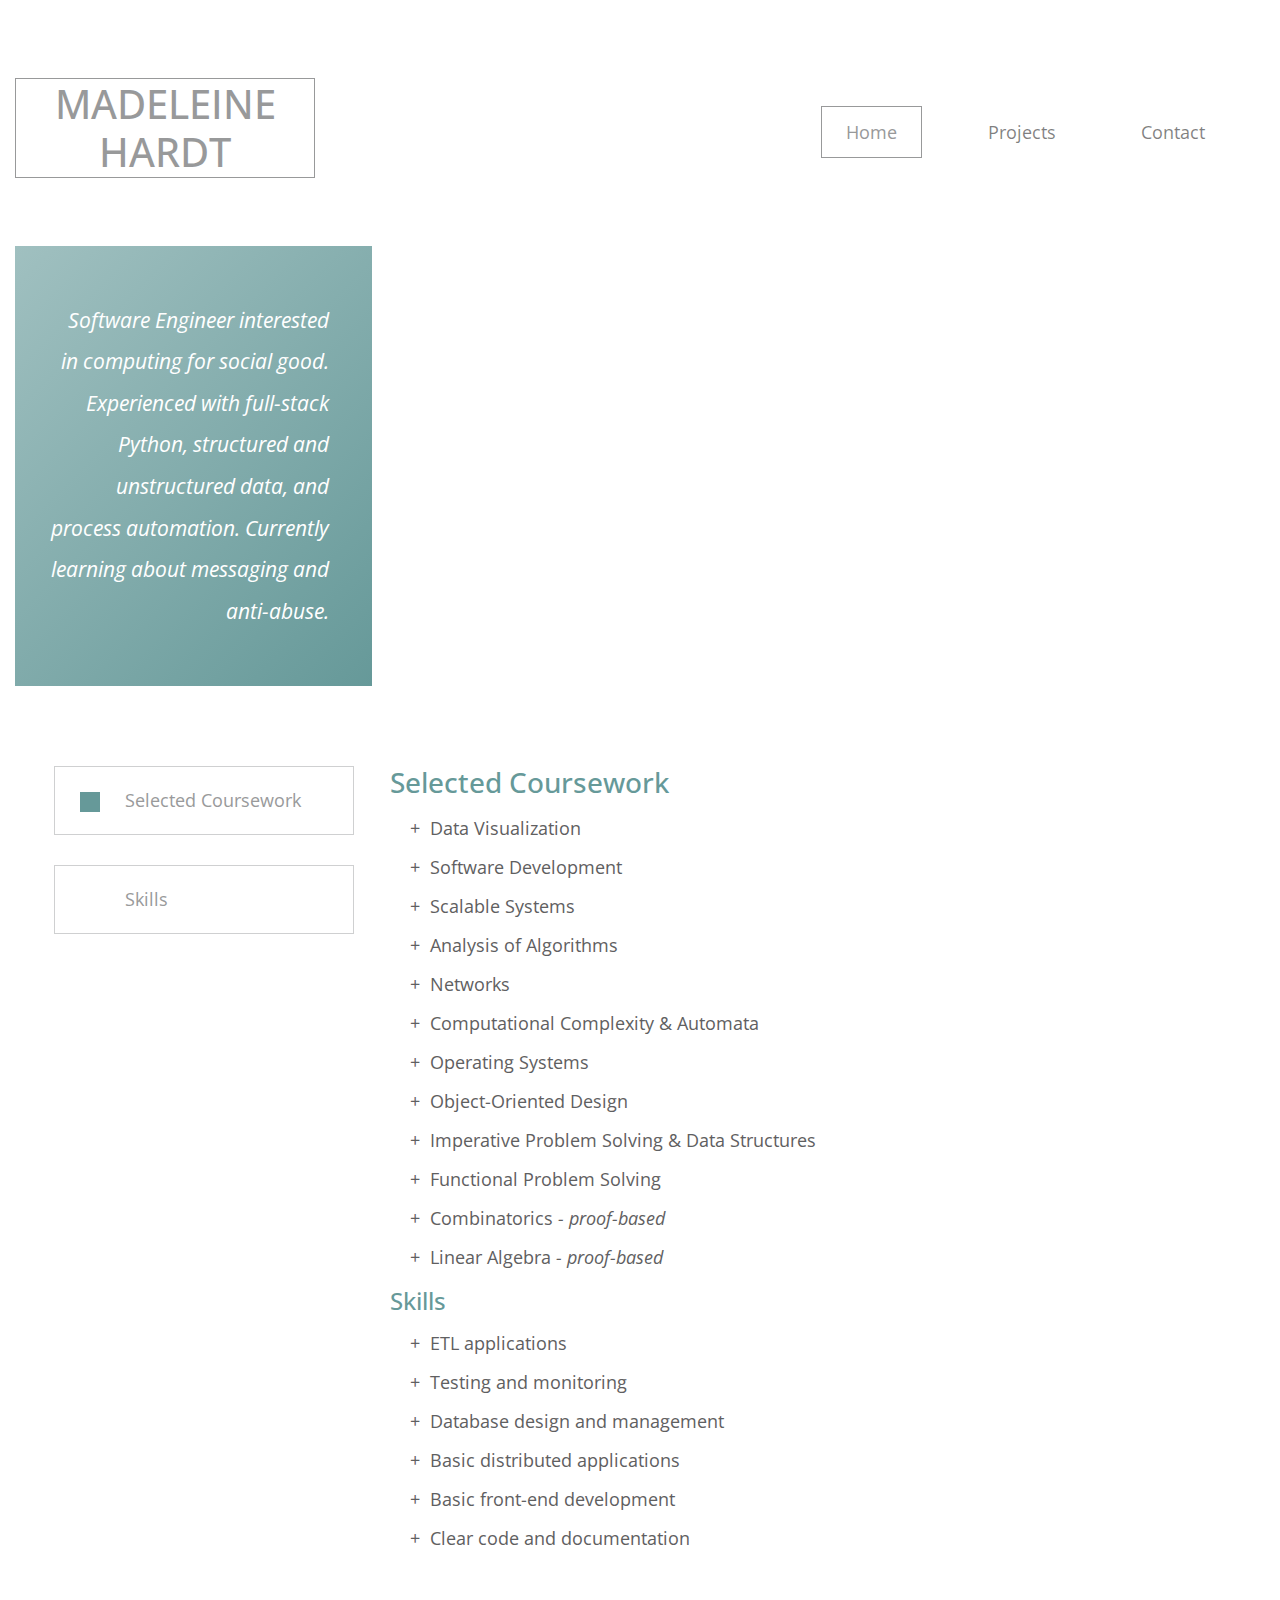
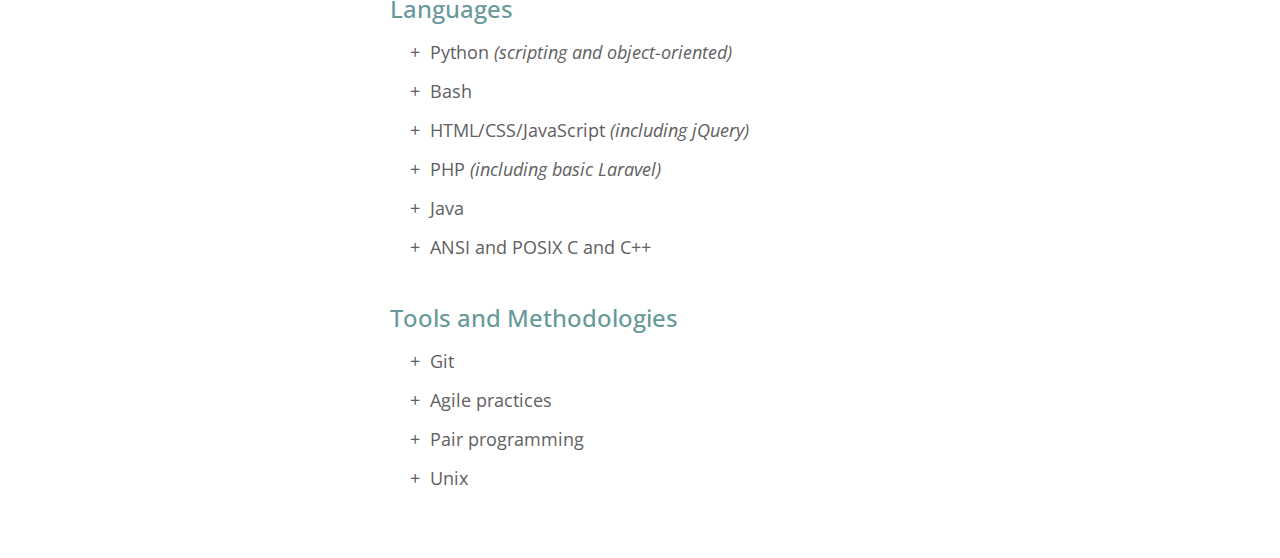
==== index.html @ 2f94a535 "Homepage" ====
<!DOCTYPE html>
<html lang="en">
  <head>
    <meta charset="UTF-8" />
    <meta name="viewport" content="width=device-width, initial-scale=1.0" />
    <meta http-equiv="X-UA-Compatible" content="ie=edge" />
    <title>Madeleine Hardt</title>
    <!--Template source: https://templatemo.com/tm-532-next-level-->
    <link rel="stylesheet" href="https://fonts.googleapis.com/css?family=Open+Sans:400,600" />
    <link rel="stylesheet" href="css/all.min.css" />
    <link rel="stylesheet" href="css/bootstrap.min.css" />
    <link rel="stylesheet" href="css/templatemo-style.css" />
  </head>
  <body>
    <div class="container-fluid">
      <div class="row tm-brand-row">
        <div class="col-lg-4 col-10">
          <div class="tm-brand-container">
            <div class="tm-brand-texts">
              <h1 class="text-uppercase tm-brand-name text-center">Madeleine Hardt</h1>
            </div>
          </div>
        </div>
        <div class="col-lg-8 col-2 tm-nav-col">
          <div class="tm-nav">
            <nav class="navbar navbar-expand-lg navbar-light tm-navbar">
              <button
                class="navbar-toggler"
                type="button"
                data-toggle="collapse"
                data-target="#navbarNav"
                aria-controls="navbarNav"
                aria-expanded="false"
                aria-label="Toggle navigation">
                <span class="navbar-toggler-icon"></span>
              </button>
              <div class="collapse navbar-collapse" id="navbarNav">
                <ul class="navbar-nav ml-auto mr-0">
                  <li class="nav-item active">
                    <div class="tm-nav-link-highlight"></div>
                    <a class="nav-link" href="index.html">Home</a>
                  </li>
                  <li class="nav-item">
                    <div class="tm-nav-link-highlight"></div>
                    <a class="nav-link" href="projects.html">
                      Projects <span class="sr-only">(current)</span></a
                    >
                  </li>
                  <li class="nav-item">
                    <div class="tm-nav-link-highlight"></div>
                    <a class="nav-link" href="contact.html">Contact</a>
                  </li>
                </ul>
              </div>
            </nav>
          </div>
        </div>
      </div>

      <div class="row tm-welcome-row">
        <div class="col-12 tm-page-cols-container">
          <div class="tm-page-col-left tm-welcome-box tm-bg-gradient">
            <p class="tm-welcome-text">
              <em>Software Engineer interested in computing for social good. Experienced with full-stack Python, structured and unstructured data, and process automation. Currently learning about messaging and anti-abuse.</em>
            </p>
          </div>
          <div class="tm-page-col-right">
            <div
              class="tm-welcome-parallax"
              data-parallax="scroll"
              data-image-src="img/zdiar.jpg"
            ></div>
          </div>
        </div>
      </div>

      <section class="row tm-pt-4 tm-pb-6">
        <div class="col-12 tm-tabs-container tm-page-cols-container">
          <div class="tm-page-col-left tm-tab-links">
            <ul class="tabs clearfix" data-tabgroup="first-tab-group">
              <li>
                <a href="#tab1" class="active">
                  <div class="tm-tab-icon"></div>
                 Selected Coursework
                </a>
              </li>
              <li>
                <a href="#tab2" class="">
                  <div class="tm-tab-icon"></div>
                Skills
                </a>
              </li>
            </ul>
					</div>
          <div class="tm-page-col-right tm-tab-contents">
            <div id="first-tab-group" class="tabgroup">
              <div id="tab1">
                <div class="text-content">
                  <h3 class="tm-text-secondary tm-mb-1">
                    Selected Coursework
                  </h3>
                  <p class="tm-mb-1">
                    <ul class="tm-list-plus">
                      <li>Data Visualization</li>
                      <li>Software Development</li>
                      <li>Scalable Systems</li>
                      <li>Analysis of Algorithms</li>
                      <li>Networks</li>
                      <li>Computational Complexity & Automata</li>
                      <li>Operating Systems</li>
                      <li>Object-Oriented Design</li>
                      <li>Imperative Problem Solving & Data Structures</li>
                      <li>Functional Problem Solving</li>
                      <li>Combinatorics <em>- proof-based</em></li>
                      <li>Linear Algebra <em>- proof-based</em></li>
                    </ul>
                  </p>
                </div>
              </div>
              <div id="tab2">
                <div class="text-content">
                  <h4 class="tm-text-secondary tm-mb-1">Skills</h4>
                  <p class="tm-mb-1">
                    <ul class="tm-list-plus">
                      <li>ETL applications</li>
                      <li>Testing and monitoring</li>
                      <li>Database design and management</li>
                      <li>Basic distributed applications</li>
                      <li>Basic front-end development</li>
                      <li>Clear code and documentation</li>
                    </ul>
                  </p>
                </div><br>
                <div class="text-content">
                  <h4 class="tm-text-secondary tm-mb-1">Languages</h4>
                  <p class="tm-mb-1">
                    <ul class="tm-list-plus">
                      <li>Python <em>(scripting and object-oriented)</em></li>
                      <li>Bash</li>
                      <li>HTML/CSS/JavaScript <em>(including jQuery)</em></li>
                      <li>PHP <em>(including basic Laravel)</em></li>
                      <li>Java</li>
                      <li>ANSI and POSIX C and C++</li>
                    </ul>
                  </p>
                </div><br>
                <div class="text-content">
                  <h4 class="tm-text-secondary tm-mb-1">Tools and Methodologies</h4>
                  <p class="tm-mb-1">
                    <ul class="tm-list-plus">
                      <li>Git</li>
                      <li>Agile practices</li>
                      <li>Pair programming</li>
                      <li>Unix</li>
                    </ul>
                  </p>
                </div>
              </div>
            </div>
          </div>
        </div>
      </section>
      <!-- <footer class="row tm-page-footer tm-copyright-text">
          Template adapted from <em>Template Mo</em>
      </footer> -->
    </div>

    <script src="js/jquery.min.js"></script>
    <script src="js/parallax.min.js"></script>
    <script src="js/bootstrap.min.js"></script>
    <script>
      $(function() {
        // Tabs
        $(".tabgroup > div").hide();
        $(".tabgroup > div:first-of-type").show();
        $(".tabs a").click(function(e) {
          e.preventDefault();
          var $this = $(this),
            tabgroup = "#" + $this.parents(".tabs").data("tabgroup"),
            others = $this
              .closest("li")
              .siblings()
              .children("a"),
            target = $this.attr("href");
          others.removeClass("active");
          $this.addClass("active");
          $(tabgroup)
            .children("div")
            .hide();
          $(target).show();

          // Scroll to tab content (for mobile)
          if ($(window).width() < 992) {
            $("html, body").animate(
              {
                scrollTop: $("#first-tab-group").offset().top
              },
              200
            );
          }
        });
      });
    </script>
  </body>
</html>
---- css/templatemo-style.css ----
/*

Next Level CSS Template

https://templatemo.com/tm-532-next-level

	COLORS:
		Primary: #ca9acd
		Secondary: #669999
    Gray: #CFD0D1

  SPACING:
    pt = padding top
    pb = padding bottom
    mb = margin bottom

    1 = 15px
    2 = 20
    3 = 30
    4 = 40
    5 = 45
    6 = 50
    7 = 55
*/

/*	Overrides */

html { scroll-behavior: smooth; }

body {
  font-family: "Open Sans", Arial, Helvetica, sans-serif;
  font-size: 18px;
  font-weight: 400;
  overflow-x: hidden;
  padding-top: 78px;
  color: #5f6061;
}

p { line-height: 2; }
a, button { transition: all 0.3s ease; }
a:hover { text-decoration: none; }
label { margin-bottom: 0; }
input { padding: 13px 20px; }

ul {
  margin-left: 20px;
  padding: 0;
}

.btn {
  font-size: 1.1rem;
  padding: 15px 25px;
  border-radius: 0;
}

.btn-primary {
  background-color: #659acd;
  border: none;
}

.btn-secondary {
	background-color: #669999;
	border: none;
}

/* end Overrides */

/* Page Layout */
.container-fluid { max-width: 1430px; }

.tm-page-cols-container {
  display: flex;
  justify-content: space-between;
}

.tm-page-col-left {
  width: 28.56%;
  max-width: 400px;
}

.tm-page-col-right {
  width: 70%;
  margin-left: auto;
  margin-right: 0;
}

.tm-home-section-2-left { padding-right: 40px; }
.tm-home-section-2-right { padding-left: 40px; }

.tm-pt-4 { padding-top: 40px; }
.tm-pt-5 { padding-top: 45px; }
.tm-pt-7 { padding-top: 55px; }
.tm-pb-6 { padding-bottom: 50px; }
.tm-mb-1 { margin-bottom: 15px; }
.tm-mb-2 { margin-bottom: 20px; }
.tm-mb-3 { margin-bottom: 30px; }
.tm-mb-4 { margin-bottom: 40px; }
.tm-mb-5 { margin-bottom: 45px; }
.tm-mb-6 { margin-bottom: 50px; }

.tm-center-child {
  display: flex;
  align-items: center;
  justify-content: center;
}

@media (max-width: 767px) {
  .tm-home-section-2-left {
    padding-right: 15px;
    margin-bottom: 80px;
  }

  .tm-home-section-2-right {
    padding-left: 15px;
  }

  .tm-home-section-2-left,
  .tm-home-section-2-right {
    max-width: 660px;
  }
}

@media (max-width: 991px) {
  .tm-page-col-left {
    width: 100%;
    max-width: 100%;
  }

  .tm-page-col-right { width: 100%; }
}
/* end Page Layout */

/* Colors */

.tm-text-secondary { color: #669999; }
.tm-bg-primary { background-color: #ca9acd; }
.tm-bg-gradient {
  background: linear-gradient(
    135deg,
    #a0c0c0 0%,
    #669999 100%
  ); /* W3C, IE10+, FF16+, Chrome26+, Opera12+, Safari7+ */
}
.tm-bg-black-transparent {
  background-color: rgba(15, 29, 32, 0.6);
  color: white;
}

/* end Colors */

.tm-brand-row { padding-bottom: 30px; }

.tm-welcome-row {
  padding-top: 30px;
  padding-bottom: 40px;
}

.tm-brand-name {
  color: #98999a;
  width: 300px;
  height: 100px;
  border: 1px solid #98999a;
  display: flex;
  align-items: center;
  justify-content: center;
}

@media (max-width: 399px) {
  .tm-brand-name {
    font-size: 2em;
    width: 250px;
    margin-right: 10px;
  }
}

/* Navbar */

.tm-nav-col {
  display: flex;
  align-items: center;
  justify-content: flex-end;
}

.navbar-expand-lg .navbar-nav .nav-link {
  width: 101px;
  height: 52px;
  border: 1px solid transparent;
  text-align: center;
  margin-left: 25px;
  margin-right: 25px;
  display: flex;
  justify-content: center;
  align-items: center;
}

.navbar-light .navbar-nav .nav-link:focus,
.navbar-light .navbar-nav .nav-link:hover,
.navbar-light .navbar-nav .nav-item.active .nav-link {
  border: 1px solid #98999a;
  color: #98999a;
}

.navbar-light .navbar-nav .active > .nav-link,
.navbar-light .navbar-nav .nav-link.active,
.navbar-light .navbar-nav .nav-link.show,
.navbar-light .navbar-nav .show > .nav-link {
  color: #98999a;
}

@media (max-width: 991px) {
  .tm-nav { position: relative; }

  #navbarNav {
    position: absolute;
    top: 52px;
    padding-top: 5px;
    padding-bottom: 5px;
    background-color: rgba(255, 255, 255, 0.9);
    -webkit-box-shadow: 0px 1px 5px 0px rgba(0, 0, 0, 0.15);
    -moz-box-shadow: 0px 1px 5px 0px rgba(0, 0, 0, 0.15);
    box-shadow: 0px 1px 5px 0px rgba(0, 0, 0, 0.15);
    z-index: 1001;
  }

  .tm-navbar {
    background-color: transparent;
    justify-content: flex-end;
    padding-right: 0;
  }

  .navbar-toggler {
    background-color: rgba(255, 255, 255, 0.8);
    background-color: rgba(255, 255, 255, 0.9);
    -webkit-box-shadow: 0px 0px 5px 0px rgba(0, 0, 0, 0.15);
    -moz-box-shadow: 0px 0px 5px 0px rgba(0, 0, 0, 0.15);
    box-shadow: 0px 0px 5px 0px rgba(0, 0, 0, 0.15);
  }

  .navbar-expand-lg .navbar-nav .nav-link {
    height: 45px;
    margin: 5px 15px;
  }
}

/* end Navbar */

ul.tm-list-plus li {
  list-style: none;
  margin-bottom: 12px;
}

ul.tm-list-plus li:before {
  content: "+";
  margin-right: 10px;
}

/* Welcome */
.tm-welcome-box {
  height: 440px;
  display: flex;
  align-items: center;
  justify-content: center;
}

.tm-welcome-parallax {
  min-height: 440px;
  background: transparent;
}

.tm-small-parallax {
  min-height: 240px;
  background: transparent;
}

.tm-welcome-text {
  max-width: 320px;
  width: 100%;
  padding: 15px 25px 15px 15px;
  color: white;
  font-size: 1.3rem;
  margin-bottom: 0;
  text-align: right;
}

@media (max-width: 991px) {
  .tm-welcome-box {
    margin-bottom: 20px;
    height: auto;
    min-height: 250px;
  }

  .tm-page-cols-container { flex-direction: column; }
}

/* Call to Action */

#tmCallToAction {
  padding-top: 50px;
  padding-bottom: 40px;
}

.tm-call-to-action-box {
  color: #5f6061;
  border: 1px solid #cfd0d1;
  padding: 50px 63px 65px;
  display: flex;
  align-items: center;
}

.tm-call-to-action-icon {
  padding: 25px 28px;
  border: 1px solid #cfd0d1;
  border-radius: 50%;
  color: #bbbcbe;
}

.tm-call-to-action-title { margin-bottom: 30px; }
.tm-call-to-action-text { margin-left: 65px; }
.tm-call-to-action-description { margin-bottom: 35px; }

.tm-call-to-action-form .tm-email-input {
  max-width: 352px;
  width: 100%;
  margin: 0 15px 15px 0;
}

@media (max-width: 660px) {
  .tm-call-to-action-box { flex-direction: column; }

  .tm-call-to-action-text {
    margin-left: 0;
    margin-top: 50px;
  }
}


/* Copyright and Page Footer */
.tm-copyright-text { font-size: 0.75rem; }
.tm-copyright-link { color: #5f6061; }
.tm-page-footer {
  padding-left: 10px;
  padding-bottom: 10px;
}

/* end Copyright and Page Footer */

/* About Page */
.tabs { list-style: none; }

.tabs > li > a {
  border: 1px solid #cfd0d1;
  color: #999a9b;
  padding: 20px 25px;
  display: block;
  max-width: 300px;
  margin: 0 auto 30px;
}

.tm-tab-icon {
  width: 20px;
  height: 20px;
  display: inline-block;
  background-color: transparent;
  vertical-align: middle;
  margin-right: 20px;
  transition: all 0.3s ease;
}

.tabs > li > a.active .tm-tab-icon,
.tabs > li > a:hover .tm-tab-icon {
  background-color: #669999;
}

.tm-about-person { max-width: 280px; }

.tm-about-social-icon {
  width: 42px;
  height: 42px;
  margin-left: 10px;
  margin-right: 10px;
  background-color: #cfd0d1;
  color: white;
  border-radius: 50%;
  font-size: 1.4rem;
  padding-top: 10px;
  transition: all 0.3s ease;
}

.tm-about-social-link:hover > .tm-about-social-icon {
  background-color: #979899;
}

@media (max-width: 767px) {
  .tm-about-person { margin-bottom: 50px; }
}

/* Gallery */

.tm-parallax-overlay {
  padding: 40px 60px;
  width: auto;
  display: inline-block;
  text-align: center;
}

.tm-gallery {
  margin: -20px -20px 0;
  max-width: 960px;
}

.tm-gallery-item {
  width: 65%;
  margin: 11%;
}

.tm-gallery-item-sm {
  width: 30%;
  margin-left: 11%;
  margin-top: 3%
}

.filters-button-group { padding-right: 15px; }

/*
  Gallery Item Hover Effect
  https://tympanus.net/codrops/2014/06/19/ideas-for-subtle-hover-effects/
*/

/* Common style */
.tm-gallery-item figure,
.tm-gallery-item-sm figure {
	position: relative;
	float: left;
	overflow: hidden;
	margin-bottom: 0;
	background: #3085a3;
	text-align: center;
	cursor: pointer;
}

.tm-gallery-item figure img,
.tm-gallery-item-sm figure img{
	position: relative;
	display: block;
	min-height: 100%;
	max-width: 100%;
	opacity: 0.8;
}

.tm-gallery-item figure figcaption,
.tm-gallery-item-sm figure figcaption {
	padding: 1em;
	color: #fff;
	text-transform: uppercase;
	font-size: 1.25em;
	-webkit-backface-visibility: hidden;
	backface-visibility: hidden;
}

.tm-gallery-item figure figcaption::before,
.tm-gallery-item figure figcaption::after,
.tm-gallery-item-sm figure figcaption::before,
.tm-gallery-item-sm figure figcaption::after {
	pointer-events: none;
}

.tm-gallery-item figure figcaption,
.tm-gallery-item figure figcaption > a,
.tm-gallery-item-sm figure figcaption,
.tm-gallery-item-sm figure figcaption > a {
	position: absolute;
	top: 0;
	left: 0;
	width: 100%;
	height: 100%;
}

/* Anchor will cover the whole item by default */
/* For some effects it will show as a button */
.tm-gallery-item figure figcaption > a,
.tm-gallery-item-sm figure figcaption > a {
	z-index: 1000;
	text-indent: 200%;
	white-space: nowrap;
	font-size: 0;
	opacity: 0;
}

.tm-gallery-item figure h2,
.tm-gallery-item-sm figure h2 {
	word-spacing: -0.15em;
	font-weight: 300;
}

.tm-gallery-item figure h2 span ,
.tm-gallery-item-sm figure h2 span {	font-weight: 800; }

.tm-gallery-item figure h2,
.tm-gallery-item figure p
.tm-gallery-item-sm figure h2,
.tm-gallery-item-sm figure p {
	margin: 0;
}

.tm-gallery-item figure p,
.tm-gallery-item-sm figure p {
	letter-spacing: 1px;
	font-size: 68.5%;
}

/*---------------*/
/***** Bubba *****/
/*---------------*/

figure.effect-bubba {	background: #9e5406; }

figure.effect-bubba img {
	opacity: 1;
	-webkit-transition: opacity 0.35s;
	transition: opacity 0.35s;
}

figure.effect-bubba:hover img {
	opacity: 0.4;
}

figure.effect-bubba figcaption::before,
figure.effect-bubba figcaption::after {
	position: absolute;
	top: 15px;
	right: 15px;
	bottom: 15px;
	left: 15px;
	content: '';
	opacity: 0;
	-webkit-transition: opacity 0.35s, -webkit-transform 0.35s;
	transition: opacity 0.35s, transform 0.35s;
}

figure.effect-bubba figcaption::before {
	border-top: 1px solid #fff;
	border-bottom: 1px solid #fff;
	-webkit-transform: scale(0,1);
	transform: scale(0,1);
}

figure.effect-bubba figcaption::after {
	border-right: 1px solid #fff;
	border-left: 1px solid #fff;
	-webkit-transform: scale(1,0);
	transform: scale(1,0);
}

figure.effect-bubba h2 {
	font-size: 1.5rem;
	padding-top: 5%;
	-webkit-transition: -webkit-transform 0.35s;
	transition: transform 0.35s;
	-webkit-transform: translate3d(0,-20px,0);
	transform: translate3d(0,-20px,0);
}

figure.effect-bubba p {
	width: 100%;
	padding: 10px;
	opacity: 0;
	-webkit-transition: opacity 0.35s, -webkit-transform 0.35s;
	transition: opacity 0.35s, transform 0.35s;
	-webkit-transform: translate3d(0,20px,0);
	transform: translate3d(0,20px,0);
}

figure.effect-bubba:hover figcaption::before,
figure.effect-bubba:hover figcaption::after {
	opacity: 1;
	-webkit-transform: scale(1);
	transform: scale(1);
}

figure.effect-bubba:hover h2,
figure.effect-bubba:hover p {
	opacity: 1;
	-webkit-transform: translate3d(0,0,0);
	transform: translate3d(0,0,0);
}

@media (max-width: 767px) {
  .tm-gallery {
    max-width: 600px;
    margin-left: auto;
    margin-right: auto;
  }
  .tm-gallery-item ,
  .tm-gallery-item-sm { width: 46%; }

  .filters-button-group {
    padding-right: 0;
    padding-bottom: 30px;
  }
}

@media (max-width: 400px) {
  .tm-gallery { max-width: 280px; }

  .tm-gallery-item,
  .tm-gallery-item-sm {
    width: 100%;
    margin-left: 0;
    margin-right: 0;
  }
}

/* end Gallery */

/* Contact */

.tm-contact-container {
	max-width: 375px;
	padding-left: 60px;
	padding-right: 15px;
}

.tm-address-container {	margin-bottom: 95px; }

@media (max-width: 991px) and (min-width: 660px) {
	.tm-contact-container {
		max-width: 100%;
		display: flex;
	}

	.tm-address-container,
	.tm-location-container {
		width: 50%;
	}
}

.tm-form-container {
	padding-left: 90px;
	padding-right: 90px;
}

@media (max-width: 767px) {
  .tm-contact-container { padding-left: 15px; }

  .tm-form-container {
    padding-left: 15px;
    padding-right: 15px;
  }
}

#tm_contact_form {
	max-width: 524px;
	width: 100%;
	padding:40px;
}
.form-group { margin-bottom: 35px; }
.form-group-2 { margin-bottom: 65px; }

.form-control {
	padding-top: 15px;
	padding-bottom: 15px;
	height: auto;
	color: #669999;
}
.form-control::placeholder { /* Chrome, Firefox, Opera, Safari 10.1+ */
  color: #669999;
  opacity: 1; /* Firefox */
}

.form-control:-ms-input-placeholder { /* Internet Explorer 10-11 */
  color: #669999;
}

.form-control::-ms-input-placeholder { /* Microsoft Edge */
  color: #669999;
}

.tm-select {
	-webkit-appearance: none;
	-mox-appearance: none;
	font-size: 1rem;
	color: #669999;
	background: url("../img/select-arrow.png") no-repeat right center;
	background-color: transparent;
	border: none;
	border-bottom: 1px solid #98999A;
	border-radius: 0;
	width: 100%;
	height: 50px;
	padding-left: 10px;
	padding-right: 10px;
}

.tm-choices-container { display: flex; }
.tm-w-50 { width: 50%; }

@media (max-width: 450px) {
  .tm-choices-container { flex-direction: column; }

  .tm-w-50 {
    width: 100%;
    margin-bottom: 20px;
  }
}

/* Radio buttons */

[type="radio"]:not(:checked)+span, [type="radio"]:checked+span {
    position: relative;
    padding-left: 35px;
    cursor: pointer;
    display: inline-block;
    height: 25px;
    line-height: 25px;
    font-size: 1rem;
    -webkit-transition: .28s ease;
    transition: .28s ease;
    -webkit-user-select: none;
    -moz-user-select: none;
    -ms-user-select: none;
    user-select: none;
}

[type="radio"]:not(:checked) + span, [type="radio"]:checked + span {
    font-size: 18px;
    padding-left: 40px;
}
[type="radio"]:not(:checked), [type="radio"]:checked {
    position: absolute;
    opacity: 0;
    pointer-events: none;
}

[type="radio"]:not(:checked)+span:before,
[type="radio"]:not(:checked)+span:after {
    border: 2px solid #A6A7A8;
}

[type="radio"]:not(:checked)+span:before,
[type="radio"]:not(:checked)+span:after,
[type="radio"]:checked+span:before,
[type="radio"]:checked+span:after,
[type="radio"].with-gap:checked+span:before,
[type="radio"].with-gap:checked+span:after {
    border-radius: 50%;
}

[type="radio"]+span:before,
[type="radio"]+span:after {
    content: '';
    position: absolute;
    left: 0;
    top: 0;
    margin: 4px;
    width: 16px;
    height: 16px;
    z-index: 0;
    -webkit-transition: .28s ease;
    transition: .28s ease;
}

[type="radio"] + span:before,
[type="radio"] + span:after {
    border-color: #686868;
    width: 25px;
    height: 25px;
    top: -4px;
}

[type="radio"]:not(:checked)+span,
[type="radio"]:checked+span {
    position: relative;
    padding-left: 45px;
    cursor: pointer;
    display: inline-block;
    height: 25px;
    line-height: 25px;
    font-size: 1rem;
    -webkit-transition: .28s ease;
    transition: .28s ease;
    -webkit-user-select: none;
    -moz-user-select: none;
    -ms-user-select: none;
    user-select: none;
}

[type="radio"]:checked + span,
[type="checkbox"].filled-in:checked + span {
    color: #669999;
}

[type="radio"]:checked+span:before {
    border: 2px solid transparent;
}

[type="radio"]:checked+span:after,
[type="radio"].with-gap:checked+span:before,
[type="radio"].with-gap:checked+span:after {
    border: 2px solid #669999;
}

[type="radio"]:checked+span:after,
[type="radio"].with-gap:checked+span:after {
    background-color: #669999;
}

[type="radio"].with-gap:checked+span:after {
    -webkit-transform: scale(0.5);
    transform: scale(0.5);
}

/* end Radio buttons */

/* Checkbox */

[type="checkbox"]:not(:checked),
[type="checkbox"]:checked {
    position: absolute;
    opacity: 0;
    pointer-events: none;
}

[type="checkbox"]+span:not(.lever):before,
[type="checkbox"]:not(.filled-in)+span:not(.lever):after {
    content: '';
    position: absolute;
    top: 0;
    left: 0;
    width: 18px;
    height: 18px;
    z-index: 0;
    border: 2px solid #5a5a5a;
    border-radius: 1px;
    margin-top: 3px;
    -webkit-transition: .2s;
    transition: .2s;
}

[type="checkbox"].filled-in+span:not(.lever):before,
[type="checkbox"].filled-in+span:not(.lever):after {
    content: '';
    left: 0;
    position: absolute;
    -webkit-transition: border .25s, background-color .25s, width .20s .1s, height .20s .1s, top .20s .1s, left .20s .1s;
    transition: border .25s, background-color .25s, width .20s .1s, height .20s .1s, top .20s .1s, left .20s .1s;
    z-index: 1;
}

[type="checkbox"].filled-in:not(:checked)+span:not(.lever):before {
    width: 0;
    height: 0;
    border: 3px solid transparent;
    left: 6px;
    top: 10px;
    -webkit-transform: rotateZ(37deg);
    transform: rotateZ(37deg);
    -webkit-transform-origin: 100% 100%;
    transform-origin: 100% 100%;
}

[type="checkbox"].filled-in+span:not(.lever):after {
    border-radius: 2px;
}

[type="checkbox"].filled-in+span:not(.lever):before,
[type="checkbox"].filled-in+span:not(.lever):after {
    content: '';
    left: 0;
    position: absolute;
    -webkit-transition: border .25s, background-color .25s, width .20s .1s, height .20s .1s, top .20s .1s, left .20s .1s;
    transition: border .25s, background-color .25s, width .20s .1s, height .20s .1s, top .20s .1s, left .20s .1s;
    z-index: 1;
}

[type="checkbox"].filled-in:not(:checked)+span:not(.lever):after {
    height: 20px;
    width: 20px;
    background-color: transparent;
    border: 2px solid #669999;
    top: 0px;
    z-index: 0;
}

[type="checkbox"].filled-in:checked + span:not(.lever):after,
[type="checkbox"].filled-in:not(:checked) + span:not(.lever):after {
    width: 35px;
    height: 35px;
}

[type="checkbox"].filled-in:not(:checked) + span:not(.lever):after {
    border-color: #A6A7A8;
}

[type="checkbox"]+span:not(.lever) {
    position: relative;
    padding-left: 47px;
    cursor: pointer;
    display: inline-block;
    height: 35px;
    line-height: 35px;
    font-size: 1rem;
    -webkit-user-select: none;
    -moz-user-select: none;
    -ms-user-select: none;
    user-select: none;
}

[type="checkbox"]:checked+span:not(.lever):before {
    top: -4px;
    left: -5px;
    width: 12px;
    height: 22px;
    border-top: 2px solid transparent;
    border-left: 2px solid transparent;
    border-right: 2px solid #26a69a;
    border-bottom: 2px solid #26a69a;
    -webkit-transform: rotate(40deg);
    transform: rotate(40deg);
    -webkit-backface-visibility: hidden;
    backface-visibility: hidden;
    -webkit-transform-origin: 100% 100%;
    transform-origin: 100% 100%;
}

[type="checkbox"].filled-in:checked+span:not(.lever):before {
    top: 0;
    left: 1px;
    width: 8px;
    height: 13px;
    border-top: 2px solid transparent;
    border-left: 2px solid transparent;
    border-right: 2px solid #fff;
    border-bottom: 2px solid #fff;
    -webkit-transform: rotateZ(39deg);
    transform: rotateZ(39deg);
    -webkit-transform-origin: 100% 100%;
    transform-origin: 100% 100%;
}

[type="checkbox"].filled-in:checked + span:not(.lever):before {
    width: 14px;
    height: 25px;
    border-right: 3px solid #fff;
    border-bottom: 3px solid #fff;
}

[type="checkbox"].filled-in:checked+span:not(.lever):after {
    top: 0;
    width: 35px;
    height: 35px;
    border: 2px solid #26a69a;
    background-color: #26a69a;
    z-index: 0;
}

/* end Checkbox */

textarea.form-control {
  border-color: #669999;
  padding: 15px 20px;
}

.file-upload-container {
	display: flex;
	justify-content: space-between;
}

.btn-outline {
	border: 1px solid #98999A;
	color: #669999;
  cursor: pointer;
	padding: 12px 35px;
	width: 140px;
	margin-left: 20px;
}

#file_name_label { width: calc(100% - 160px); }

@media (max-width: 500px) {
  .file-upload-container { flex-direction: column; }
  #file_name_label { width: 100%; }

  .btn-outline {
    margin-left: 0;
    margin-top: 20px;
  }
}

#file_name_label::placeholder { /* Chrome, Firefox, Opera, Safari 10.1+ */
  color: #669999;
  opacity: 1; /* Firefox */
}

#file_name_label:-ms-input-placeholder { /* Internet Explorer 10-11 */
  color: #669999;
}

#file_name_label::-ms-input-placeholder { /* Microsoft Edge */
  color: #669999;
}

.tm-btn-submit {
	font-size: 1.2rem;
	padding: 12px 40px;
}

/* end Contact */
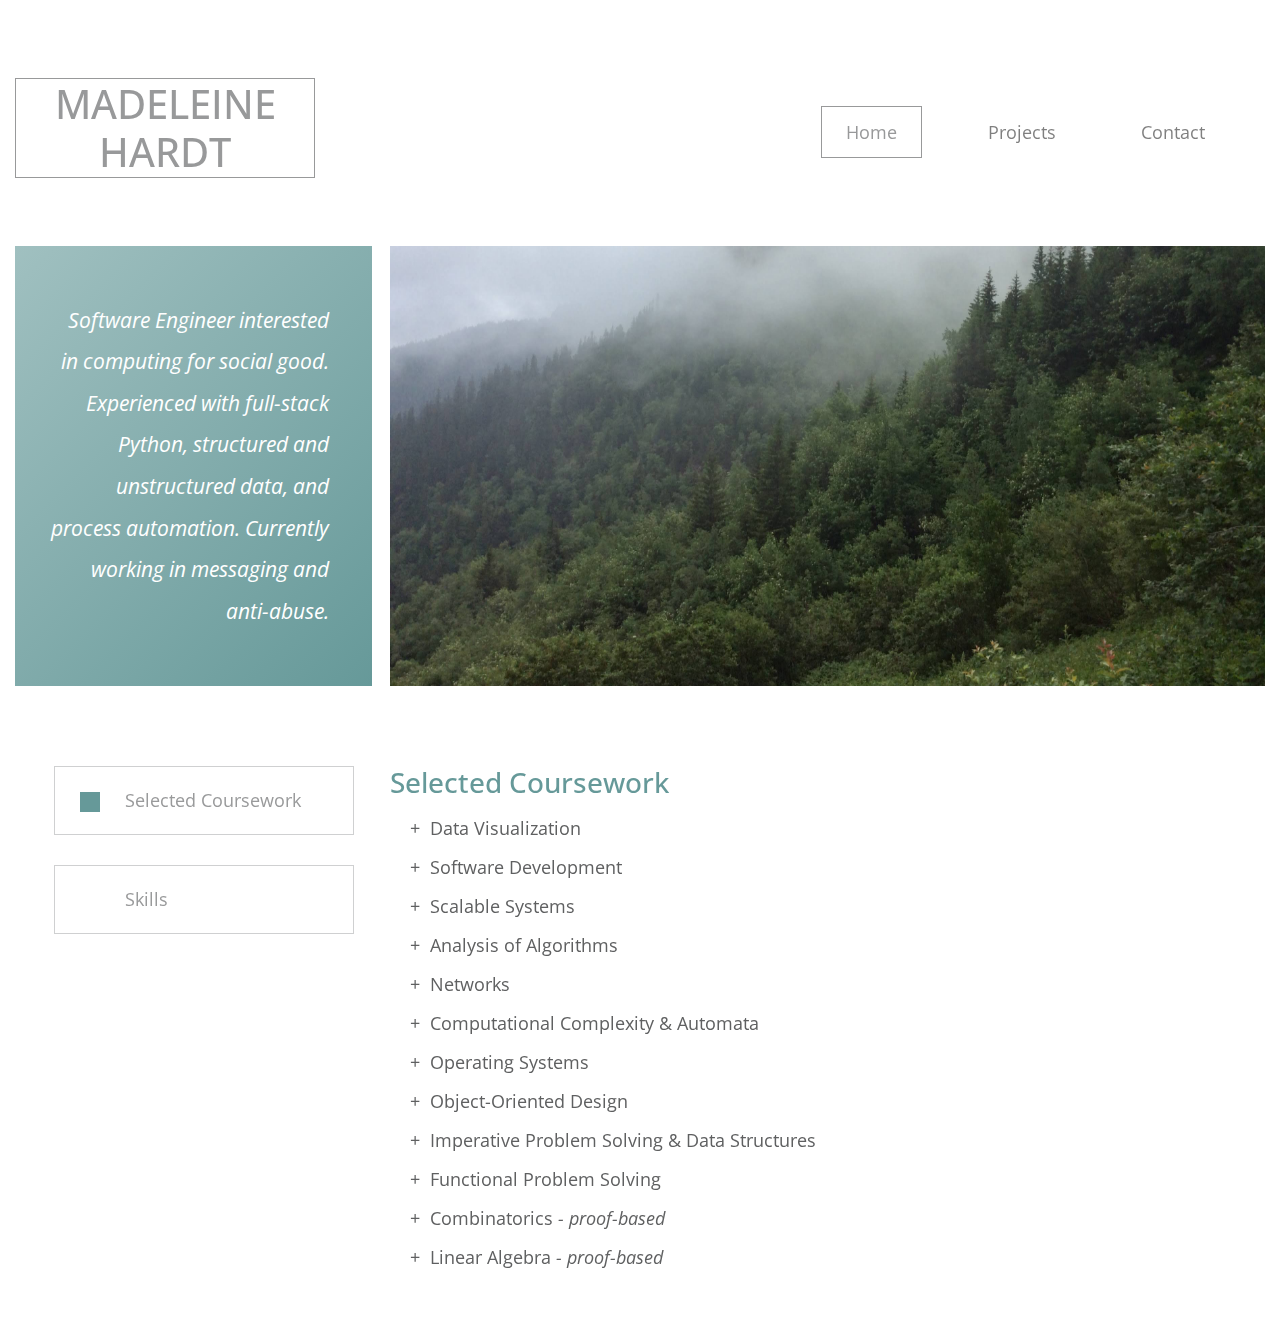
==== commit 7ab30930: "Re-wording" ====
--- a/index.html
+++ b/index.html
@@ -61,7 +61,7 @@
         <div class="col-12 tm-page-cols-container">
           <div class="tm-page-col-left tm-welcome-box tm-bg-gradient">
             <p class="tm-welcome-text">
-              <em>Software Engineer interested in computing for social good. Experienced with full-stack Python, structured and unstructured data, and process automation. Currently learning about messaging and anti-abuse.</em>
+              <em>Software Engineer interested in computing for social good. Experienced with full-stack Python, structured and unstructured data, and process automation. Currently working in messaging and anti-abuse.</em>
             </p>
           </div>
           <div class="tm-page-col-right">
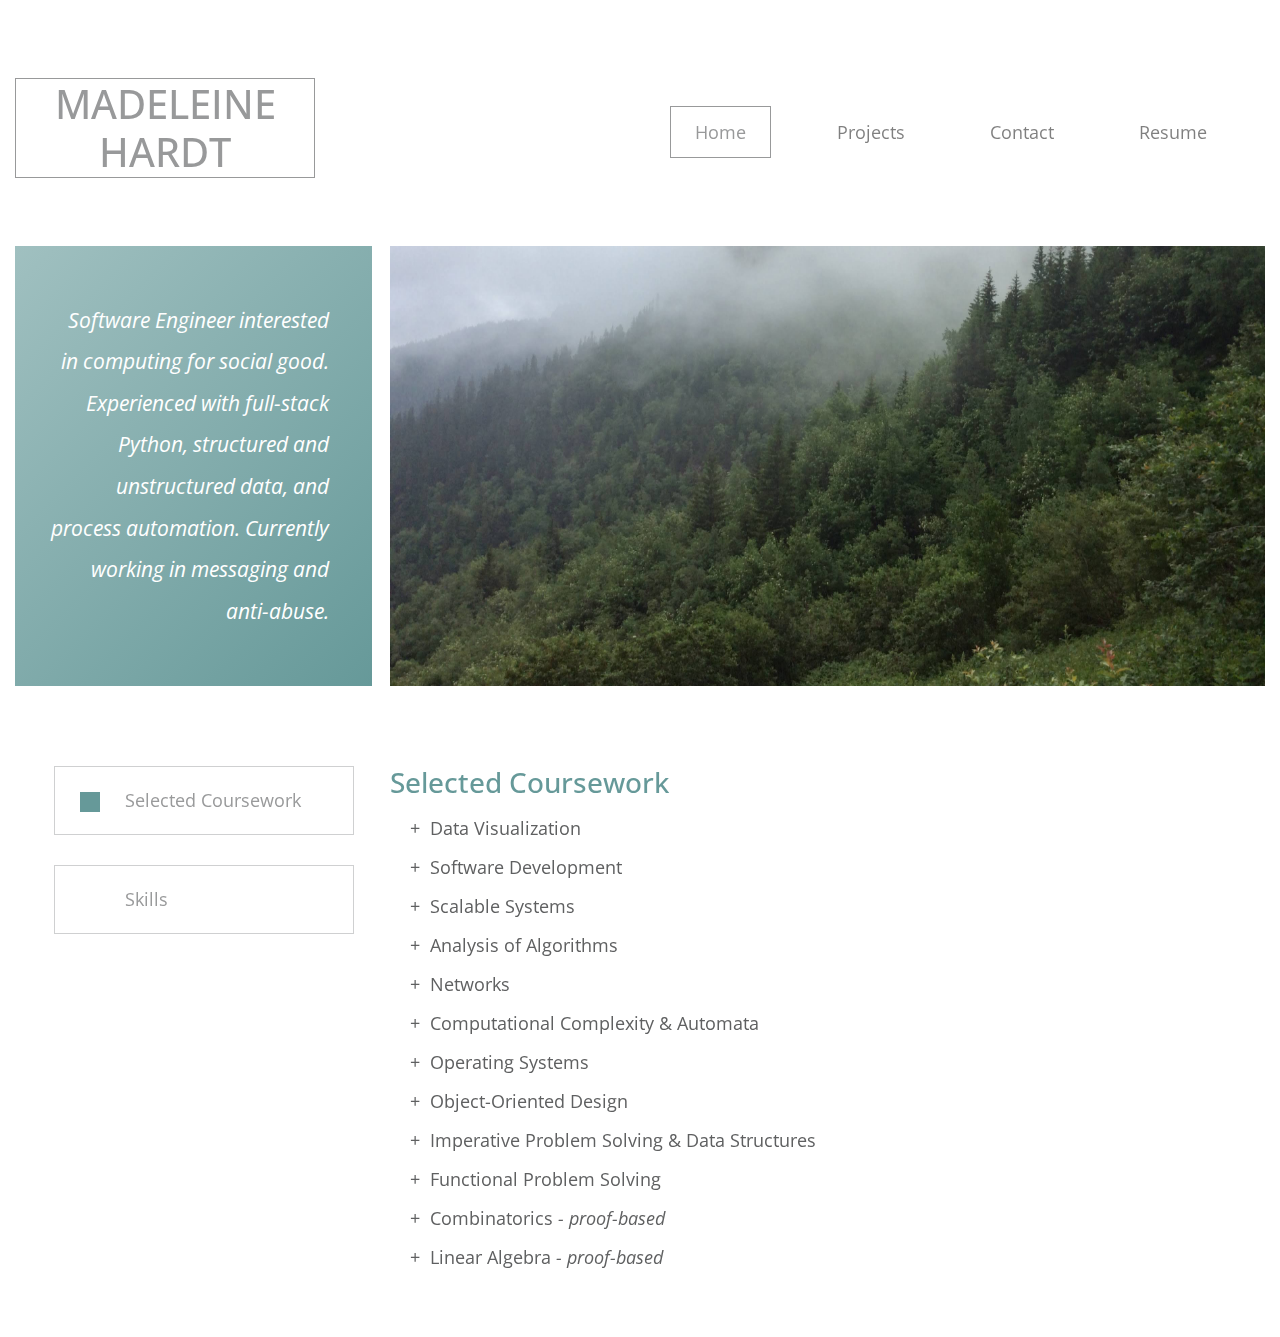
==== commit c3eb84aa: "Add resume page with embedded PDF" ====
--- a/index.html
+++ b/index.html
@@ -43,12 +43,15 @@
                   <li class="nav-item">
                     <div class="tm-nav-link-highlight"></div>
                     <a class="nav-link" href="projects.html">
-                      Projects <span class="sr-only">(current)</span></a
-                    >
+                      Projects <span class="sr-only">(current)</span></a>
                   </li>
                   <li class="nav-item">
                     <div class="tm-nav-link-highlight"></div>
                     <a class="nav-link" href="contact.html">Contact</a>
+                  </li>
+                  <li class="nav-item">
+                    <div class="tm-nav-link-highlight"></div>
+                    <a class="nav-link" href="resume.html">Resume</a>
                   </li>
                 </ul>
               </div>
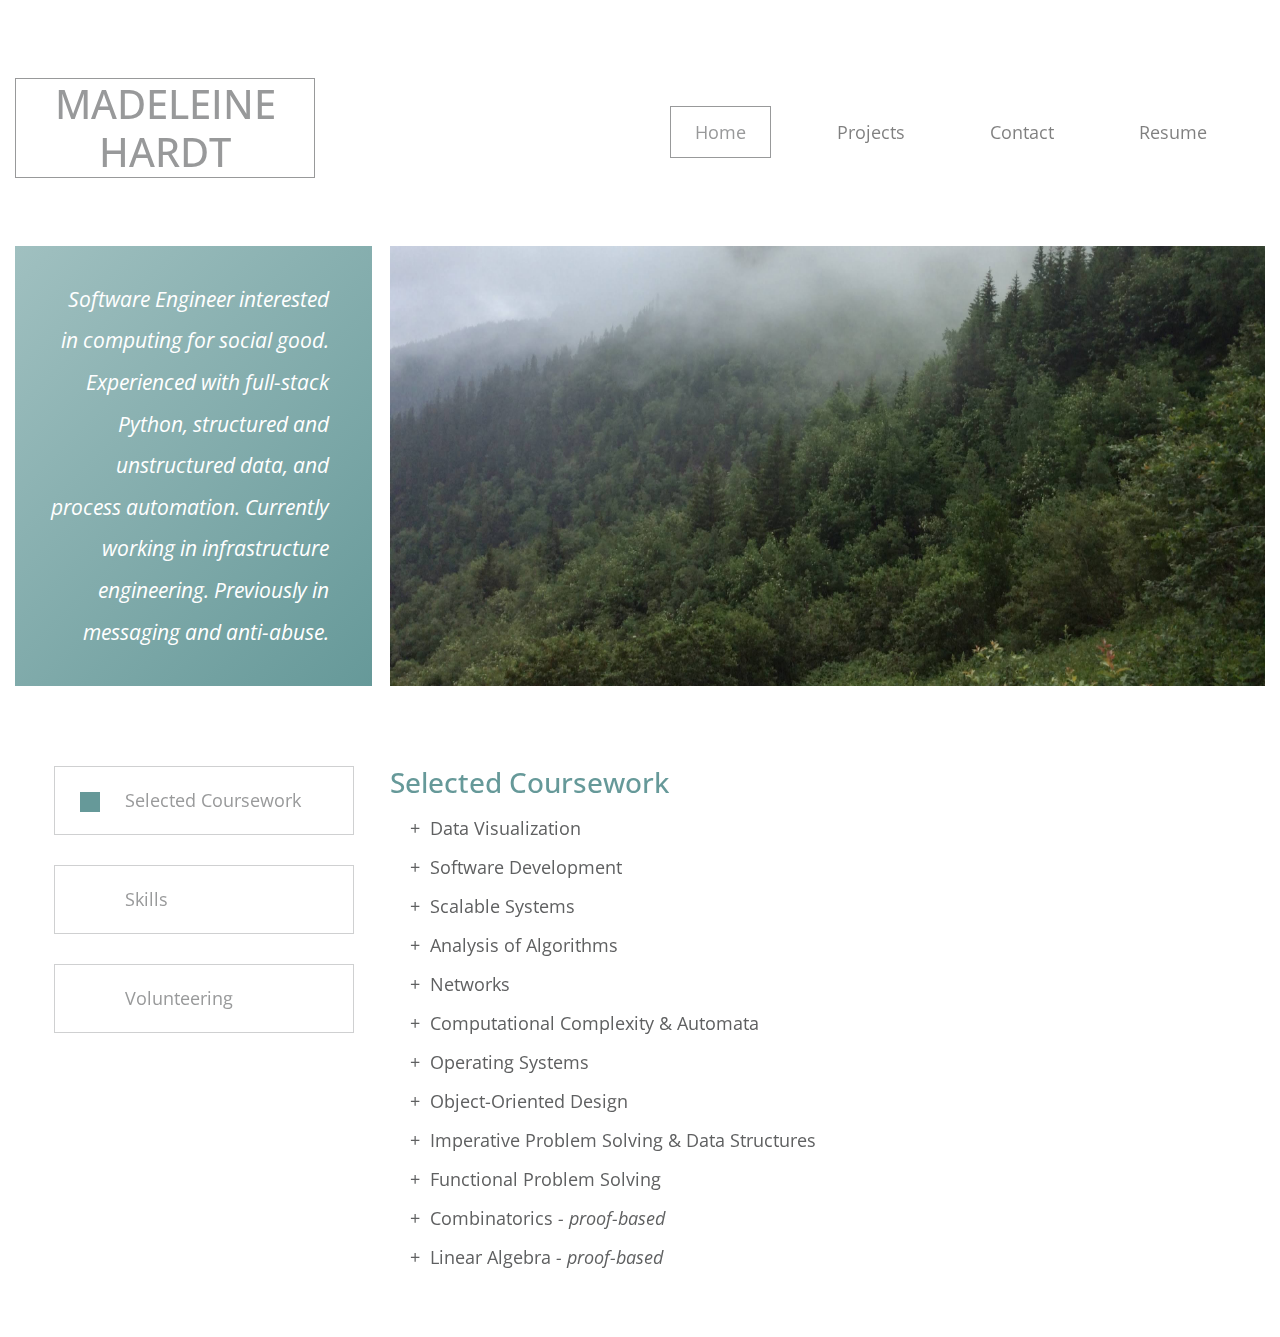
==== commit 5cd5c584: "Update projects and add volunteering content" ====
--- a/index.html
+++ b/index.html
@@ -1,208 +1,232 @@
-<!DOCTYPE html>
-<html lang="en">
-  <head>
-    <meta charset="UTF-8" />
-    <meta name="viewport" content="width=device-width, initial-scale=1.0" />
-    <meta http-equiv="X-UA-Compatible" content="ie=edge" />
-    <title>Madeleine Hardt</title>
-    <!--Template source: https://templatemo.com/tm-532-next-level-->
-    <link rel="stylesheet" href="https://fonts.googleapis.com/css?family=Open+Sans:400,600" />
-    <link rel="stylesheet" href="css/all.min.css" />
-    <link rel="stylesheet" href="css/bootstrap.min.css" />
-    <link rel="stylesheet" href="css/templatemo-style.css" />
-  </head>
-  <body>
-    <div class="container-fluid">
-      <div class="row tm-brand-row">
-        <div class="col-lg-4 col-10">
-          <div class="tm-brand-container">
-            <div class="tm-brand-texts">
-              <h1 class="text-uppercase tm-brand-name text-center">Madeleine Hardt</h1>
-            </div>
-          </div>
-        </div>
-        <div class="col-lg-8 col-2 tm-nav-col">
-          <div class="tm-nav">
-            <nav class="navbar navbar-expand-lg navbar-light tm-navbar">
-              <button
-                class="navbar-toggler"
-                type="button"
-                data-toggle="collapse"
-                data-target="#navbarNav"
-                aria-controls="navbarNav"
-                aria-expanded="false"
-                aria-label="Toggle navigation">
-                <span class="navbar-toggler-icon"></span>
-              </button>
-              <div class="collapse navbar-collapse" id="navbarNav">
-                <ul class="navbar-nav ml-auto mr-0">
-                  <li class="nav-item active">
-                    <div class="tm-nav-link-highlight"></div>
-                    <a class="nav-link" href="index.html">Home</a>
-                  </li>
-                  <li class="nav-item">
-                    <div class="tm-nav-link-highlight"></div>
-                    <a class="nav-link" href="projects.html">
-                      Projects <span class="sr-only">(current)</span></a>
-                  </li>
-                  <li class="nav-item">
-                    <div class="tm-nav-link-highlight"></div>
-                    <a class="nav-link" href="contact.html">Contact</a>
-                  </li>
-                  <li class="nav-item">
-                    <div class="tm-nav-link-highlight"></div>
-                    <a class="nav-link" href="resume.html">Resume</a>
-                  </li>
-                </ul>
-              </div>
-            </nav>
-          </div>
-        </div>
-      </div>
-
-      <div class="row tm-welcome-row">
-        <div class="col-12 tm-page-cols-container">
-          <div class="tm-page-col-left tm-welcome-box tm-bg-gradient">
-            <p class="tm-welcome-text">
-              <em>Software Engineer interested in computing for social good. Experienced with full-stack Python, structured and unstructured data, and process automation. Currently working in messaging and anti-abuse.</em>
-            </p>
-          </div>
-          <div class="tm-page-col-right">
-            <div
-              class="tm-welcome-parallax"
-              data-parallax="scroll"
-              data-image-src="img/zdiar.jpg"
-            ></div>
-          </div>
-        </div>
-      </div>
-
-      <section class="row tm-pt-4 tm-pb-6">
-        <div class="col-12 tm-tabs-container tm-page-cols-container">
-          <div class="tm-page-col-left tm-tab-links">
-            <ul class="tabs clearfix" data-tabgroup="first-tab-group">
-              <li>
-                <a href="#tab1" class="active">
-                  <div class="tm-tab-icon"></div>
-                 Selected Coursework
-                </a>
-              </li>
-              <li>
-                <a href="#tab2" class="">
-                  <div class="tm-tab-icon"></div>
-                Skills
-                </a>
-              </li>
-            </ul>
-					</div>
-          <div class="tm-page-col-right tm-tab-contents">
-            <div id="first-tab-group" class="tabgroup">
-              <div id="tab1">
-                <div class="text-content">
-                  <h3 class="tm-text-secondary tm-mb-1">
-                    Selected Coursework
-                  </h3>
-                  <p class="tm-mb-1">
-                    <ul class="tm-list-plus">
-                      <li>Data Visualization</li>
-                      <li>Software Development</li>
-                      <li>Scalable Systems</li>
-                      <li>Analysis of Algorithms</li>
-                      <li>Networks</li>
-                      <li>Computational Complexity & Automata</li>
-                      <li>Operating Systems</li>
-                      <li>Object-Oriented Design</li>
-                      <li>Imperative Problem Solving & Data Structures</li>
-                      <li>Functional Problem Solving</li>
-                      <li>Combinatorics <em>- proof-based</em></li>
-                      <li>Linear Algebra <em>- proof-based</em></li>
-                    </ul>
-                  </p>
-                </div>
-              </div>
-              <div id="tab2">
-                <div class="text-content">
-                  <h4 class="tm-text-secondary tm-mb-1">Skills</h4>
-                  <p class="tm-mb-1">
-                    <ul class="tm-list-plus">
-                      <li>ETL applications</li>
-                      <li>Testing and monitoring</li>
-                      <li>Database design and management</li>
-                      <li>Basic distributed applications</li>
-                      <li>Basic front-end development</li>
-                      <li>Clear code and documentation</li>
-                    </ul>
-                  </p>
-                </div><br>
-                <div class="text-content">
-                  <h4 class="tm-text-secondary tm-mb-1">Languages</h4>
-                  <p class="tm-mb-1">
-                    <ul class="tm-list-plus">
-                      <li>Python <em>(scripting and object-oriented)</em></li>
-                      <li>Bash</li>
-                      <li>HTML/CSS/JavaScript <em>(including jQuery)</em></li>
-                      <li>PHP <em>(including basic Laravel)</em></li>
-                      <li>Java</li>
-                      <li>ANSI and POSIX C and C++</li>
-                    </ul>
-                  </p>
-                </div><br>
-                <div class="text-content">
-                  <h4 class="tm-text-secondary tm-mb-1">Tools and Methodologies</h4>
-                  <p class="tm-mb-1">
-                    <ul class="tm-list-plus">
-                      <li>Git</li>
-                      <li>Agile practices</li>
-                      <li>Pair programming</li>
-                      <li>Unix</li>
-                    </ul>
-                  </p>
-                </div>
-              </div>
-            </div>
-          </div>
-        </div>
-      </section>
-      <!-- <footer class="row tm-page-footer tm-copyright-text">
-          Template adapted from <em>Template Mo</em>
-      </footer> -->
-    </div>
-
-    <script src="js/jquery.min.js"></script>
-    <script src="js/parallax.min.js"></script>
-    <script src="js/bootstrap.min.js"></script>
-    <script>
-      $(function() {
-        // Tabs
-        $(".tabgroup > div").hide();
-        $(".tabgroup > div:first-of-type").show();
-        $(".tabs a").click(function(e) {
-          e.preventDefault();
-          var $this = $(this),
-            tabgroup = "#" + $this.parents(".tabs").data("tabgroup"),
-            others = $this
-              .closest("li")
-              .siblings()
-              .children("a"),
-            target = $this.attr("href");
-          others.removeClass("active");
-          $this.addClass("active");
-          $(tabgroup)
-            .children("div")
-            .hide();
-          $(target).show();
-
-          // Scroll to tab content (for mobile)
-          if ($(window).width() < 992) {
-            $("html, body").animate(
-              {
-                scrollTop: $("#first-tab-group").offset().top
-              },
-              200
-            );
-          }
-        });
-      });
-    </script>
-  </body>
-</html>
+<!DOCTYPE html>
+<html lang="en">
+  <head>
+    <meta charset="UTF-8" />
+    <meta name="viewport" content="width=device-width, initial-scale=1.0" />
+    <meta http-equiv="X-UA-Compatible" content="ie=edge" />
+    <title>Madeleine Hardt Home</title>
+    <link rel="shortcut icon" type="image/jpg" href="img/favicon.png"/>
+    <!--Favicon source: https://icons8.com/icon/111035/m-->
+    <meta name="description" content="Madeleine Hardt's personal homepage">
+    <!--Template source: https://templatemo.com/tm-532-next-level-->
+    <link rel="stylesheet" href="https://fonts.googleapis.com/css?family=Open+Sans:400,600" />
+    <link rel="stylesheet" href="css/all.min.css" />
+    <link rel="stylesheet" href="css/bootstrap.min.css" />
+    <link rel="stylesheet" href="css/templatemo-style.css" />
+  </head>
+  <body>
+    <div class="container-fluid">
+      <div class="row tm-brand-row">
+        <div class="col-lg-4 col-10">
+          <div class="tm-brand-container">
+            <div class="tm-brand-texts">
+              <h1 class="text-uppercase tm-brand-name text-center">Madeleine Hardt</h1>
+            </div>
+          </div>
+        </div>
+        <div class="col-lg-8 col-2 tm-nav-col">
+          <div class="tm-nav">
+            <nav class="navbar navbar-expand-lg navbar-light tm-navbar">
+              <button
+                class="navbar-toggler"
+                type="button"
+                data-toggle="collapse"
+                data-target="#navbarNav"
+                aria-controls="navbarNav"
+                aria-expanded="false"
+                aria-label="Toggle navigation">
+                <span class="navbar-toggler-icon"></span>
+              </button>
+              <div class="collapse navbar-collapse" id="navbarNav">
+                <ul class="navbar-nav ml-auto mr-0">
+                  <li class="nav-item active">
+                    <div class="tm-nav-link-highlight"></div>
+                    <a class="nav-link" href="index.html">Home</a>
+                  </li>
+                  <li class="nav-item">
+                    <div class="tm-nav-link-highlight"></div>
+                    <a class="nav-link" href="projects.html">
+                      Projects <span class="sr-only">(current)</span></a>
+                  </li>
+                  <li class="nav-item">
+                    <div class="tm-nav-link-highlight"></div>
+                    <a class="nav-link" href="contact.html">Contact</a>
+                  </li>
+                  <li class="nav-item">
+                    <div class="tm-nav-link-highlight"></div>
+                    <a class="nav-link" href="resume.html">Resume</a>
+                  </li>
+                </ul>
+              </div>
+            </nav>
+          </div>
+        </div>
+      </div>
+
+      <div class="row tm-welcome-row">
+        <div class="col-12 tm-page-cols-container">
+          <div class="tm-page-col-left tm-welcome-box tm-bg-gradient">
+            <p class="tm-welcome-text">
+              <em>Software Engineer interested in computing for social good. Experienced with full-stack Python, structured and unstructured data, and process automation. Currently working in infrastructure engineering. Previously in messaging and anti-abuse.</em>
+            </p>
+          </div>
+          <div class="tm-page-col-right">
+            <div
+              class="tm-welcome-parallax"
+              data-parallax="scroll"
+              data-image-src="img/zdiar.jpg"
+            ></div>
+          </div>
+        </div>
+      </div>
+
+      <section class="row tm-pt-4 tm-pb-6">
+        <div class="col-12 tm-tabs-container tm-page-cols-container">
+          <div class="tm-page-col-left tm-tab-links">
+            <ul class="tabs clearfix" data-tabgroup="first-tab-group">
+              <li>
+                <a href="#tab1" class="active">
+                  <div class="tm-tab-icon"></div>
+                 Selected Coursework
+                </a>
+              </li>
+              <li>
+                <a href="#tab2" class="">
+                  <div class="tm-tab-icon"></div>
+                Skills
+                </a>
+              </li>
+              <li>
+                <a href="#tab3" class="">
+                  <div class="tm-tab-icon"></div>
+                Volunteering
+                </a>
+              </li>
+            </ul>
+					</div>
+          <div class="tm-page-col-right tm-tab-contents">
+            <div id="first-tab-group" class="tabgroup">
+              <div id="tab1">
+                <div class="text-content">
+                  <h3 class="tm-text-secondary tm-mb-1">
+                    Selected Coursework
+                  </h3>
+                  <p class="tm-mb-1">
+                    <ul class="tm-list-plus">
+                      <li>Data Visualization</li>
+                      <li>Software Development</li>
+                      <li>Scalable Systems</li>
+                      <li>Analysis of Algorithms</li>
+                      <li>Networks</li>
+                      <li>Computational Complexity & Automata</li>
+                      <li>Operating Systems</li>
+                      <li>Object-Oriented Design</li>
+                      <li>Imperative Problem Solving & Data Structures</li>
+                      <li>Functional Problem Solving</li>
+                      <li>Combinatorics <em>- proof-based</em></li>
+                      <li>Linear Algebra <em>- proof-based</em></li>
+                    </ul>
+                  </p>
+                </div>
+              </div>
+              <div id="tab2">
+                <div class="text-content">
+                  <h4 class="tm-text-secondary tm-mb-1">Skills</h4>
+                  <p class="tm-mb-1">
+                    <ul class="tm-list-plus">
+                      <li>ETL applications</li>
+                      <li>Testing and monitoring</li>
+                      <li>Database design and management</li>
+                      <li>Basic distributed applications</li>
+                      <li>Basic front-end development</li>
+                      <li>Clear code and documentation</li>
+                    </ul>
+                  </p>
+                </div><br>
+                <div class="text-content">
+                  <h4 class="tm-text-secondary tm-mb-1">Languages</h4>
+                  <p class="tm-mb-1">
+                    <ul class="tm-list-plus">
+                      <li>Python <em>(scripting and object-oriented)</em></li>
+                      <li>Bash</li>
+                      <li>HTML/CSS/JavaScript <em>(including jQuery)</em></li>
+                      <li>PHP <em>(including basic Laravel)</em></li>
+                      <li>Java</li>
+                      <li>ANSI and POSIX C and C++</li>
+                    </ul>
+                  </p>
+                </div><br>
+                <div class="text-content">
+                  <h4 class="tm-text-secondary tm-mb-1">Tools and Methodologies</h4>
+                  <p class="tm-mb-1">
+                    <ul class="tm-list-plus">
+                      <li>Git</li>
+                      <li>Agile practices</li>
+                      <li>Pair programming</li>
+                      <li>Unix</li>
+                    </ul>
+                  </p>
+                </div>
+              </div>
+              <div id="tab3">
+                <div class="text-content">
+                  <h4 class="tm-text-secondary tm-mb-1">Volunteering</h4>
+                  <p class="tm-mb-1">
+                    <ul class="tm-list-plus">
+                      <li><a href="https://sites.google.com/pueblod60.org/cscon/home" target="_blank">CsCon</a> 2023 (Chatty Droids)</li>
+                      <li>Intro Python (2023 Instructor; using <a href="https://replit.com/" target="_blank">repl.it</a>)</li>
+                      <li>CSEdWeek 2022 (<a href="https://applieddigitalskills.withgoogle.com/c/middle-and-high-school/en/code-a-joke-telling-talkbot/overview.html" target="_blank">Joke-Telling Talkbot</a>)</li>
+                      <li><a href="https://ghc.anitab.org/" target="_blank">Grace Hopper</a> 2022 Scholarship Reviewer</li>
+                      <li>CSEdWeek 2021 (<a href="https://classic.csunplugged.org/documents/activities/minimal-spanning-trees/unplugged-09-minimal_spanning_trees-original.pdf" target="_blank">The Muddy City</a>)</li>
+                      <li><a href="https://ghc.anitab.org/" target="_blank">Grace Hopper</a> 2021 Scholarship Reviewer</li>
+                    </ul>
+                  </p>
+                </div><br>
+              </div>
+            </div>
+          </div>
+        </div>
+      </section>
+      <!-- <footer class="row tm-page-footer tm-copyright-text">
+          Template adapted from <em>Template Mo</em>
+      </footer> -->
+    </div>
+
+    <script src="js/jquery.min.js"></script>
+    <script src="js/parallax.min.js"></script>
+    <script src="js/bootstrap.min.js"></script>
+    <script>
+      $(function() {
+        // Tabs
+        $(".tabgroup > div").hide();
+        $(".tabgroup > div:first-of-type").show();
+        $(".tabs a").click(function(e) {
+          e.preventDefault();
+          var $this = $(this),
+            tabgroup = "#" + $this.parents(".tabs").data("tabgroup"),
+            others = $this
+              .closest("li")
+              .siblings()
+              .children("a"),
+            target = $this.attr("href");
+          others.removeClass("active");
+          $this.addClass("active");
+          $(tabgroup)
+            .children("div")
+            .hide();
+          $(target).show();
+
+          // Scroll to tab content (for mobile)
+          if ($(window).width() < 992) {
+            $("html, body").animate(
+              {
+                scrollTop: $("#first-tab-group").offset().top
+              },
+              200
+            );
+          }
+        });
+      });
+    </script>
+  </body>
+</html>
--- a/css/templatemo-style.css
+++ b/css/templatemo-style.css
@@ -411,6 +411,11 @@
 .tm-gallery-item {
   width: 65%;
   margin: 11%;
+}
+
+.tm-gallery-item-lg {
+  width: 95%;
+  margin: 0%;
 }
 
 .tm-gallery-item-sm {
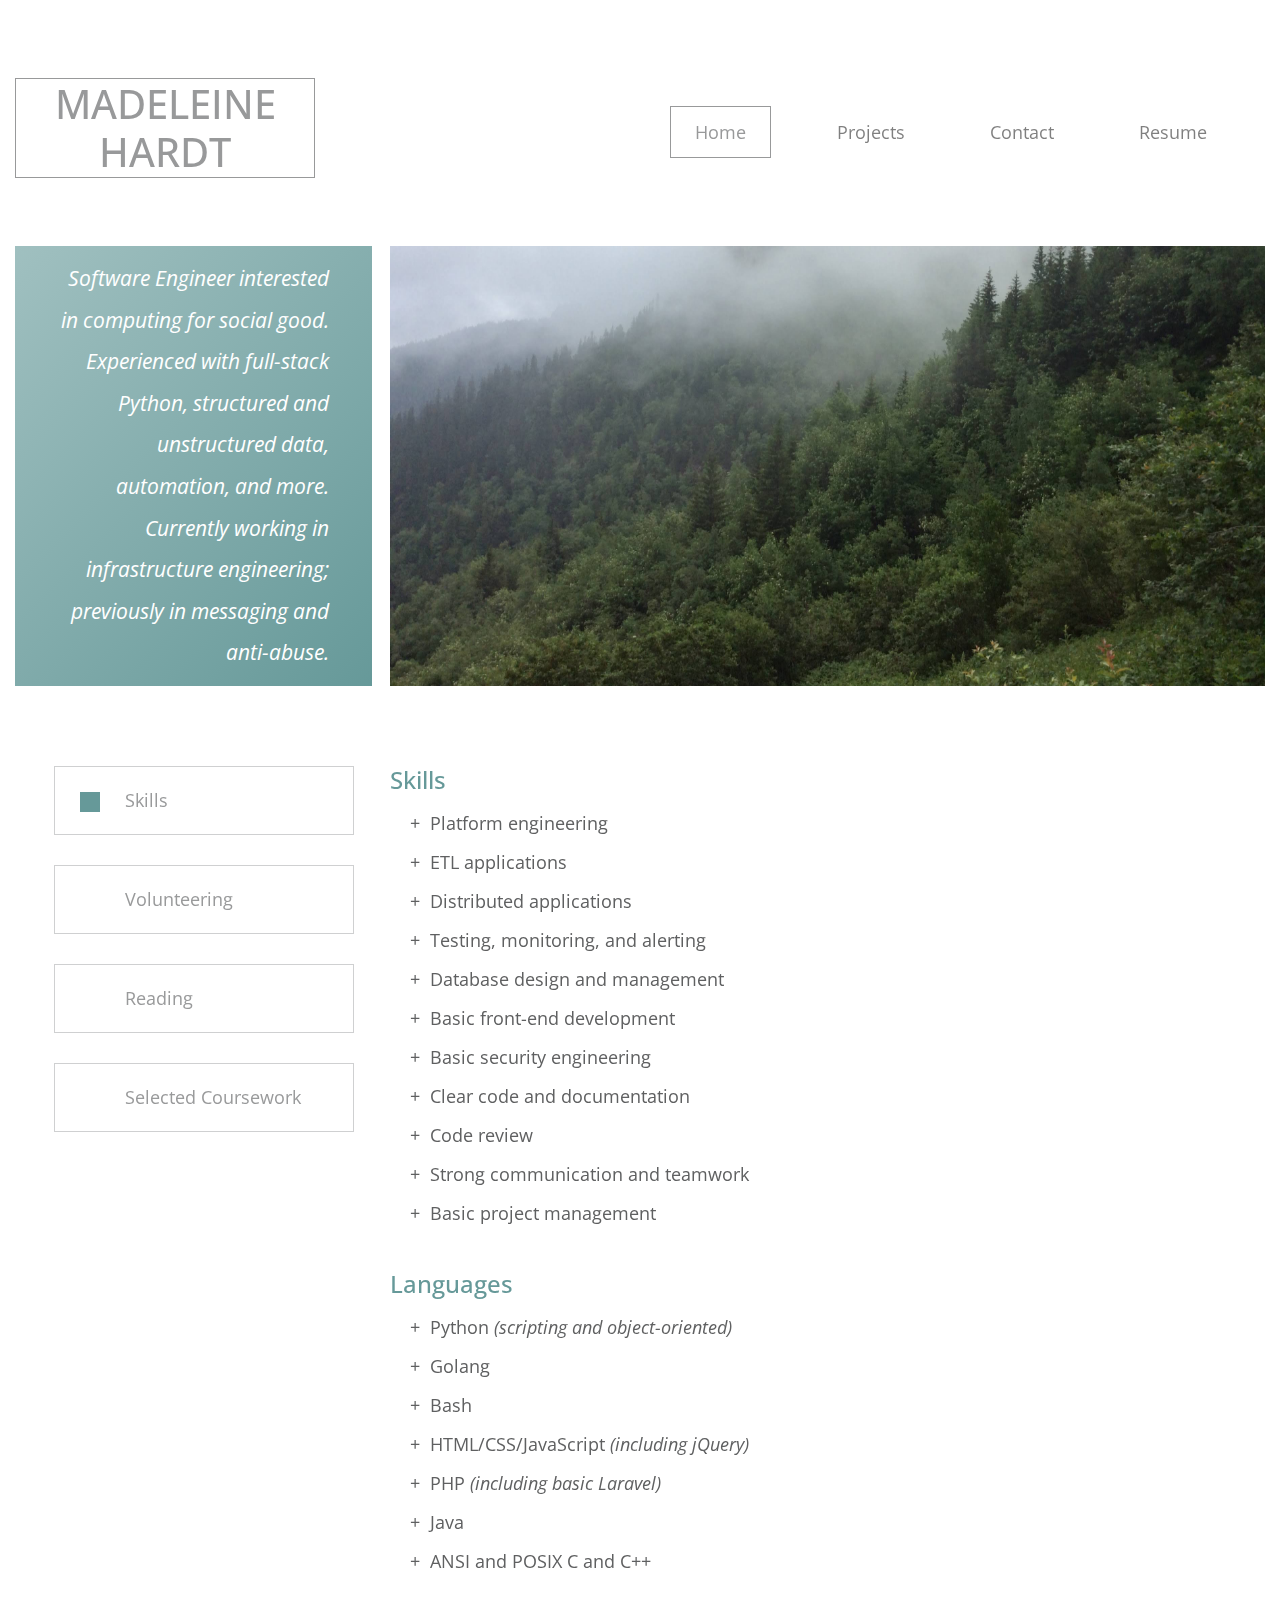
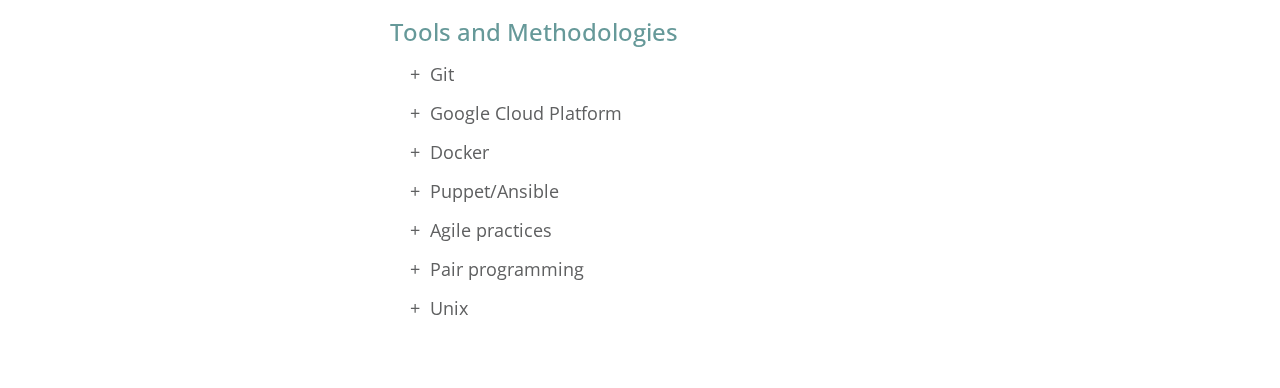
==== commit 3b2192d2: "Updates and add reading section" ====
--- a/index.html
+++ b/index.html
@@ -67,7 +67,7 @@
         <div class="col-12 tm-page-cols-container">
           <div class="tm-page-col-left tm-welcome-box tm-bg-gradient">
             <p class="tm-welcome-text">
-              <em>Software Engineer interested in computing for social good. Experienced with full-stack Python, structured and unstructured data, and process automation. Currently working in infrastructure engineering. Previously in messaging and anti-abuse.</em>
+              <em>Software Engineer interested in computing for social good. Experienced with full-stack Python, structured and unstructured data, automation, and more.<br>Currently working in infrastructure engineering; previously in messaging and anti-abuse.</em>
             </p>
           </div>
           <div class="tm-page-col-right">
@@ -85,28 +85,110 @@
           <div class="tm-page-col-left tm-tab-links">
             <ul class="tabs clearfix" data-tabgroup="first-tab-group">
               <li>
-                <a href="#tab1" class="active">
+                <a href="#tab-skills" class="active">
+                  <div class="tm-tab-icon"></div>
+                Skills
+                </a>
+              </li>
+              <li>
+                <a href="#tab-volunteering" class="">
+                  <div class="tm-tab-icon"></div>
+                Volunteering
+                </a>
+              </li>
+              <li>
+                <a href="#tab-reading" class="">
+                  <div class="tm-tab-icon"></div>
+                Reading
+                </a>
+              </li>
+              <li>
+                <a href="#tab-coursework" class="">
                   <div class="tm-tab-icon"></div>
                  Selected Coursework
-                </a>
-              </li>
-              <li>
-                <a href="#tab2" class="">
-                  <div class="tm-tab-icon"></div>
-                Skills
-                </a>
-              </li>
-              <li>
-                <a href="#tab3" class="">
-                  <div class="tm-tab-icon"></div>
-                Volunteering
                 </a>
               </li>
             </ul>
 					</div>
           <div class="tm-page-col-right tm-tab-contents">
             <div id="first-tab-group" class="tabgroup">
-              <div id="tab1">
+              <div id="tab-skills">
+                <div class="text-content">
+                  <h4 class="tm-text-secondary tm-mb-1">Skills</h4>
+                  <p class="tm-mb-1">
+                    <ul class="tm-list-plus">
+                      <li>Platform engineering</li>
+                      <li>ETL applications</li>
+                      <li>Distributed applications</li>
+                      <li>Testing, monitoring, and alerting</li>
+                      <li>Database design and management</li>
+                      <li>Basic front-end development</li>
+                      <li>Basic security engineering</li>
+                      <li>Clear code and documentation</li>
+                      <li>Code review</li>
+                      <li>Strong communication and teamwork</li>
+                      <li>Basic project management</li>
+                    </ul>
+                  </p>
+                </div><br>
+                <div class="text-content">
+                  <h4 class="tm-text-secondary tm-mb-1">Languages</h4>
+                  <p class="tm-mb-1">
+                    <ul class="tm-list-plus">
+                      <li>Python <em>(scripting and object-oriented)</em></li>
+                      <li>Golang</li>
+                      <li>Bash</li>
+                      <li>HTML/CSS/JavaScript <em>(including jQuery)</em></li>
+                      <li>PHP <em>(including basic Laravel)</em></li>
+                      <li>Java</li>
+                      <li>ANSI and POSIX C and C++</li>
+                    </ul>
+                  </p>
+                </div><br>
+                <div class="text-content">
+                  <h4 class="tm-text-secondary tm-mb-1">Tools and Methodologies</h4>
+                  <p class="tm-mb-1">
+                    <ul class="tm-list-plus">
+                      <li>Git</li>
+                      <li>Google Cloud Platform</li>
+                      <li>Docker</li>
+                      <li>Puppet/Ansible</li>
+                      <li>Agile practices</li>
+                      <li>Pair programming</li>
+                      <li>Unix</li>
+                    </ul>
+                  </p>
+                </div>
+              </div>
+              <div id="tab-volunteering">
+                <div class="text-content">
+                  <h4 class="tm-text-secondary tm-mb-1">Volunteering</h4>
+                  <p class="tm-mb-1">
+                    <ul class="tm-list-plus">
+                      <li><a href="https://codenext.withgoogle.com"target="_blank">CodeNext</a> Instructor (using <a href="https://breakbeatcode.com/" target="_blank">breakbeatcode</a>) - 2024</li>
+                      <li>Intro Python Instructor (using <a href="https://replit.com/" target="_blank">repl.it</a>) - 2023-present</li>
+                      <li>CSEdWeek (<a href="https://www.cloudskillsboost.google/focuses/624?parent=catalog" target="_blank">Exploring NCAA Data with BigQuery</a>) - 2023</li>
+                      <li><a href="https://sites.google.com/pueblod60.org/cscon/home" target="_blank">CsCon</a> (Chatty Droids) - 2023</li>
+                      <li>CSEdWeek (<a href="https://applieddigitalskills.withgoogle.com/c/middle-and-high-school/en/code-a-joke-telling-talkbot/overview.html" target="_blank">Joke-Telling Talkbot</a>) - 2022</li>
+                      <li><a href="https://ghc.anitab.org/" target="_blank">Grace Hopper</a> Scholarship Reviewer - 2022</li>
+                      <li>CSEdWeek (<a href="https://classic.csunplugged.org/documents/activities/minimal-spanning-trees/unplugged-09-minimal_spanning_trees-original.pdf" target="_blank">The Muddy City)</a> - 2021</li>
+                      <li><a href="https://ghc.anitab.org/" target="_blank">Grace Hopper</a> Scholarship Reviewer - 2021</li>
+                    </ul>
+                  </p>
+                </div>
+              </div>
+              <div id="tab-reading">
+                <div class="text-content">
+                  <h4 class="tm-text-secondary tm-mb-1">Reading</h4>
+                  <p class="tm-mb-1">
+                    <ul class="tm-list-plus">
+                      <li>D. Hofstadter, <a href="https://www.oreilly.com/library/view/designing-data-intensive-applications/9781491903063/" target="_blank"><i>Gödel, Escher, Bach</i></a>, 1979. - In progress</li>
+                      <li>M. Kleppmann, <a href="https://www.oreilly.com/library/view/designing-data-intensive-applications/9781491903063/" target="_blank"><i>Designing Data Intensive Applications</i></a>, 2017. - Read 2022-23</li>
+                    </ul>
+                  </p>
+                </div>
+              </div>
+              <div id="tab-coursework">
                 <div class="text-content">
                   <h3 class="tm-text-secondary tm-mb-1">
                     Selected Coursework
@@ -128,60 +210,6 @@
                     </ul>
                   </p>
                 </div>
-              </div>
-              <div id="tab2">
-                <div class="text-content">
-                  <h4 class="tm-text-secondary tm-mb-1">Skills</h4>
-                  <p class="tm-mb-1">
-                    <ul class="tm-list-plus">
-                      <li>ETL applications</li>
-                      <li>Testing and monitoring</li>
-                      <li>Database design and management</li>
-                      <li>Basic distributed applications</li>
-                      <li>Basic front-end development</li>
-                      <li>Clear code and documentation</li>
-                    </ul>
-                  </p>
-                </div><br>
-                <div class="text-content">
-                  <h4 class="tm-text-secondary tm-mb-1">Languages</h4>
-                  <p class="tm-mb-1">
-                    <ul class="tm-list-plus">
-                      <li>Python <em>(scripting and object-oriented)</em></li>
-                      <li>Bash</li>
-                      <li>HTML/CSS/JavaScript <em>(including jQuery)</em></li>
-                      <li>PHP <em>(including basic Laravel)</em></li>
-                      <li>Java</li>
-                      <li>ANSI and POSIX C and C++</li>
-                    </ul>
-                  </p>
-                </div><br>
-                <div class="text-content">
-                  <h4 class="tm-text-secondary tm-mb-1">Tools and Methodologies</h4>
-                  <p class="tm-mb-1">
-                    <ul class="tm-list-plus">
-                      <li>Git</li>
-                      <li>Agile practices</li>
-                      <li>Pair programming</li>
-                      <li>Unix</li>
-                    </ul>
-                  </p>
-                </div>
-              </div>
-              <div id="tab3">
-                <div class="text-content">
-                  <h4 class="tm-text-secondary tm-mb-1">Volunteering</h4>
-                  <p class="tm-mb-1">
-                    <ul class="tm-list-plus">
-                      <li><a href="https://sites.google.com/pueblod60.org/cscon/home" target="_blank">CsCon</a> 2023 (Chatty Droids)</li>
-                      <li>Intro Python (2023 Instructor; using <a href="https://replit.com/" target="_blank">repl.it</a>)</li>
-                      <li>CSEdWeek 2022 (<a href="https://applieddigitalskills.withgoogle.com/c/middle-and-high-school/en/code-a-joke-telling-talkbot/overview.html" target="_blank">Joke-Telling Talkbot</a>)</li>
-                      <li><a href="https://ghc.anitab.org/" target="_blank">Grace Hopper</a> 2022 Scholarship Reviewer</li>
-                      <li>CSEdWeek 2021 (<a href="https://classic.csunplugged.org/documents/activities/minimal-spanning-trees/unplugged-09-minimal_spanning_trees-original.pdf" target="_blank">The Muddy City</a>)</li>
-                      <li><a href="https://ghc.anitab.org/" target="_blank">Grace Hopper</a> 2021 Scholarship Reviewer</li>
-                    </ul>
-                  </p>
-                </div><br>
               </div>
             </div>
           </div>
